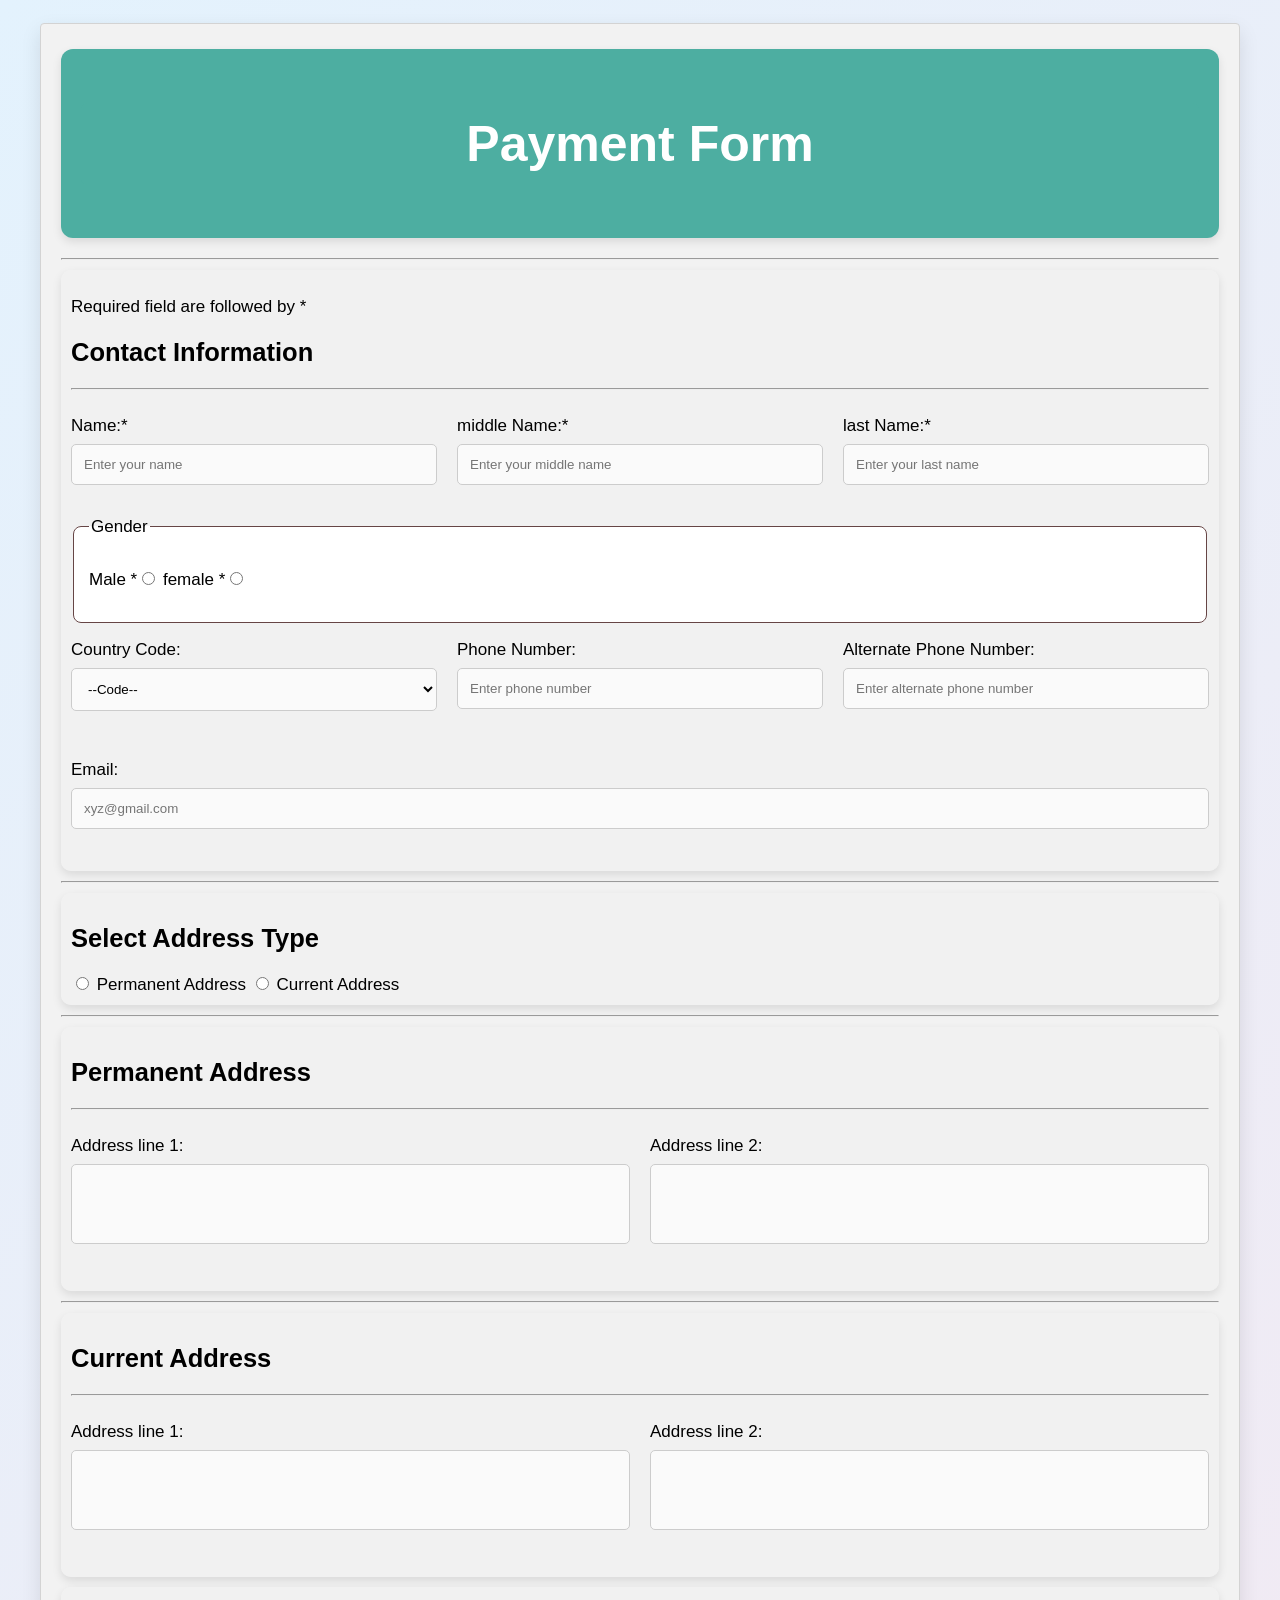
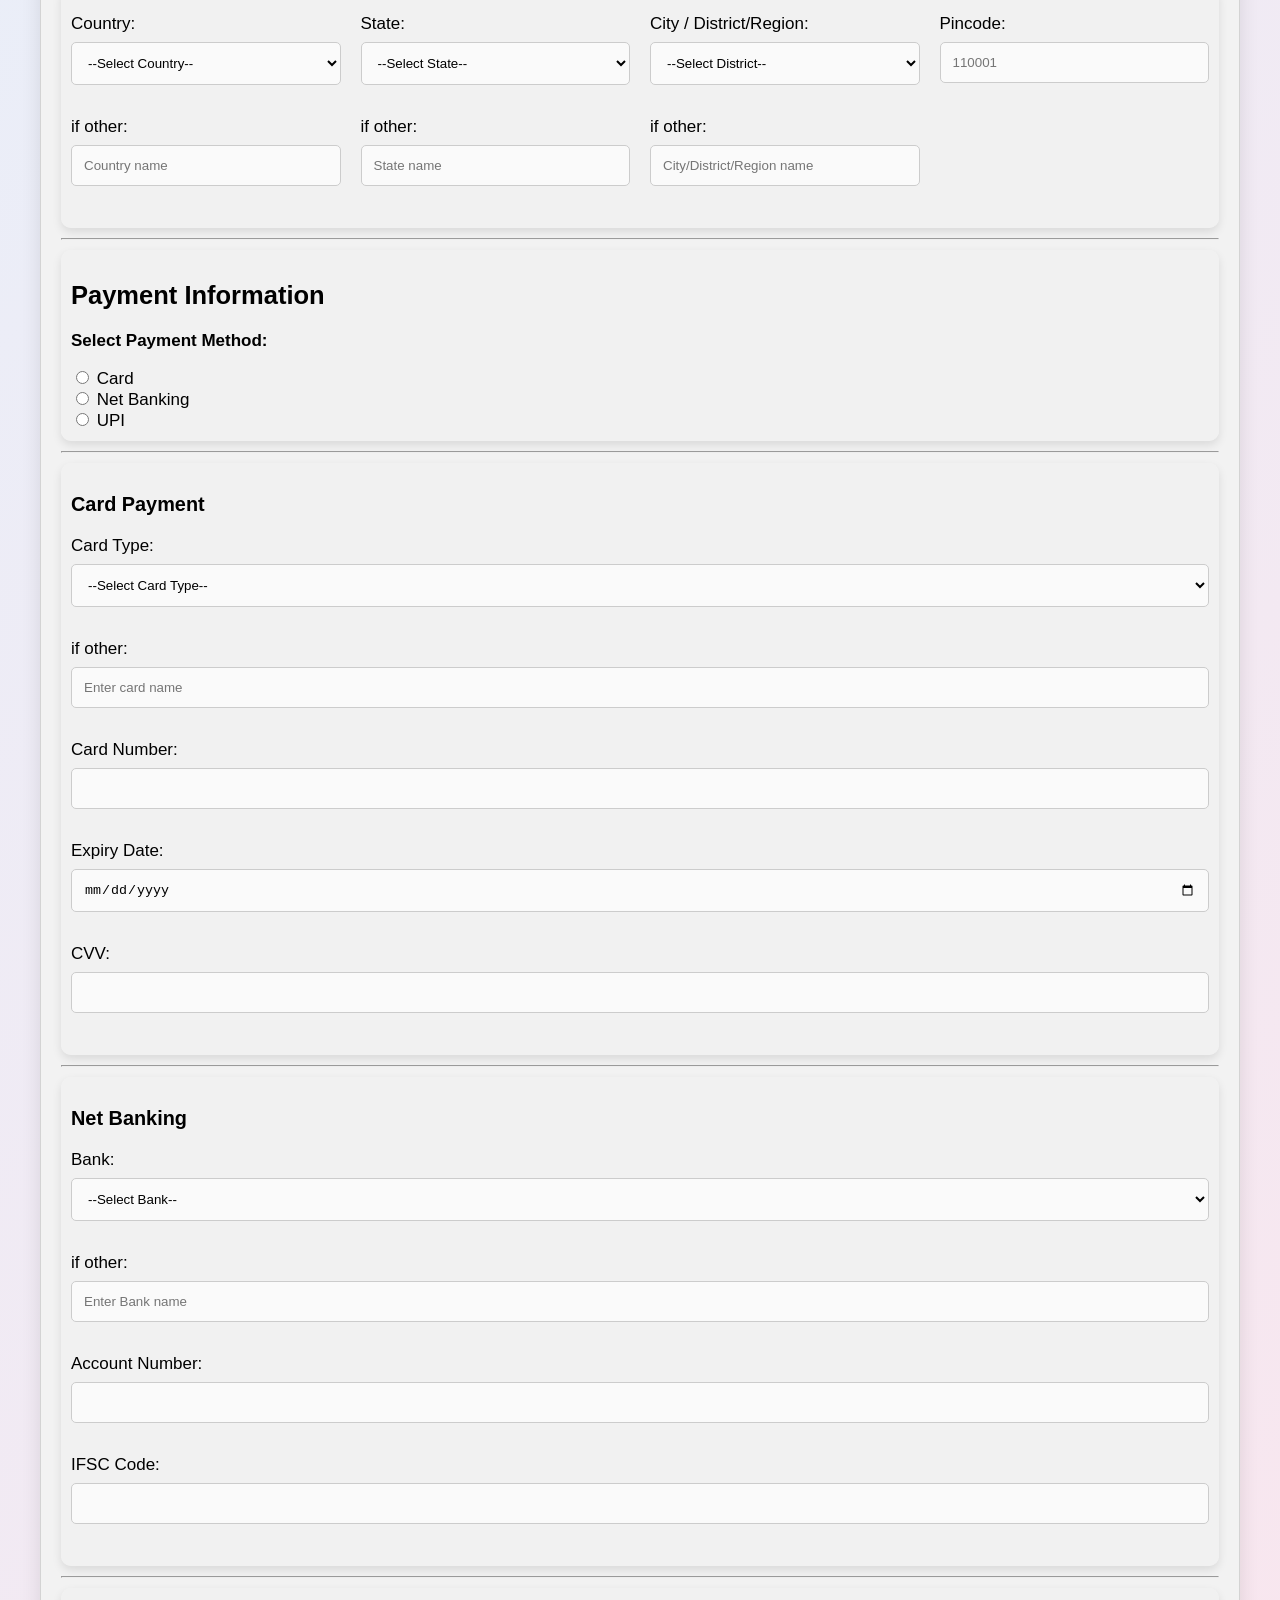
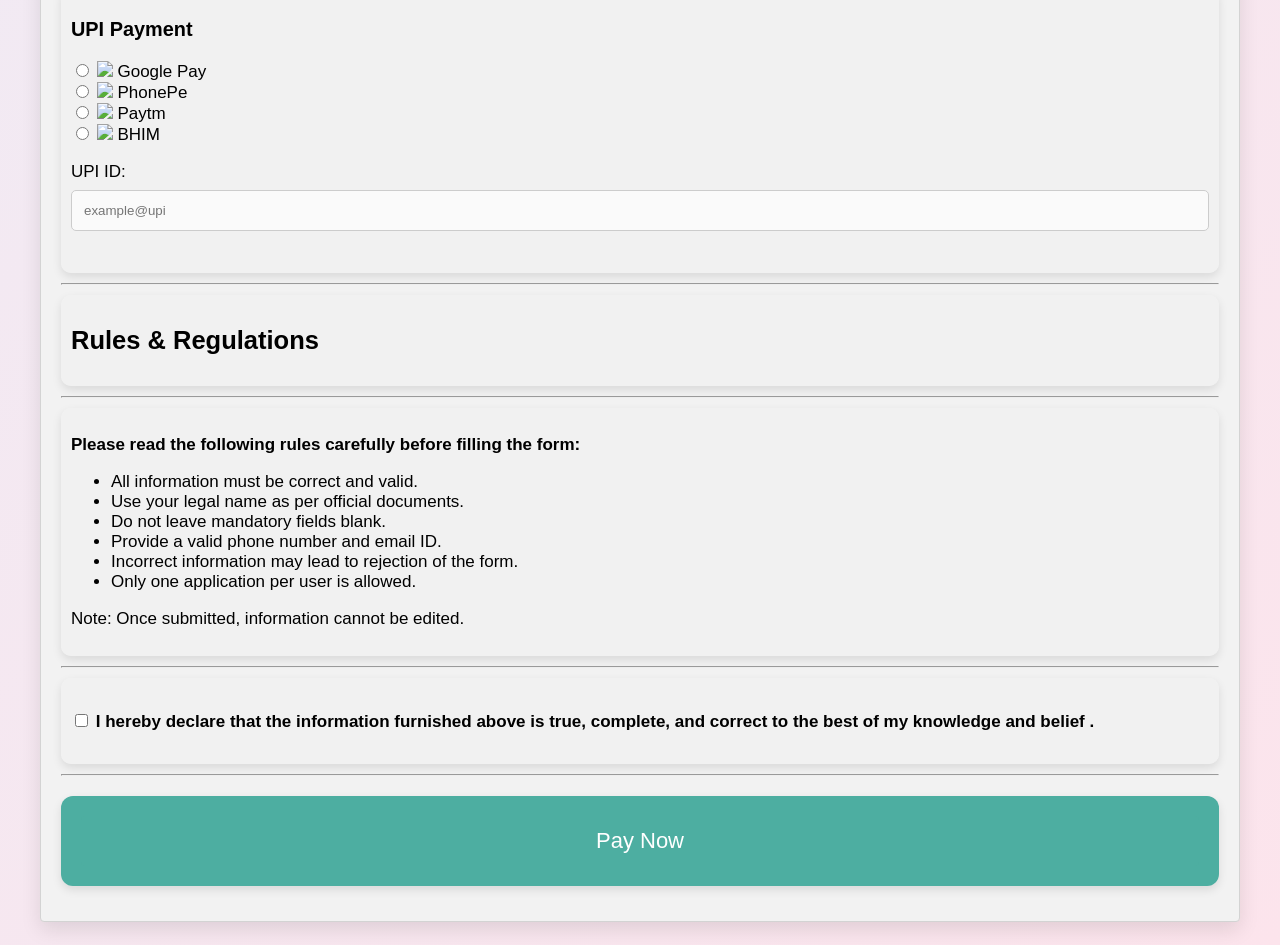
==== index.html @ 410d2110 "Rename payment_form.html to index.html" ====
<!DOCTYPE html>
<html lang="en">
<head>
    <meta charset="UTF-8">
    <meta name="viewport" content="width=device-width, initial-scale=1.0">
    <title>Payment_form</title>
    <link rel="stylesheet" href="styleform.css">
</head>
<body>
    <div class="container">
    <form action="">
        <div class="section1-box">
        <h1 class="main_heading  ">Payment Form </h1>
        </div>
        <hr>
        <div class="section-box">
        <p> Required field are followed by *</p>
        <h2>Contact Information</h2>
        <hr>
        <div class="row">
            <div class="col">
        <p>Name:*<input type="text" name="name" placeholder="Enter your name" required> </p>
            </div>
             <div class="col">
        <p>middle Name:*<input type="text" name="middle name" placeholder="Enter your middle name"> </p>
            </div>
            <div class="col">
        <p>last Name:*<input type="text" name="last name" placeholder="Enter your last name" required> </p>
            </div>
        </div>
        <fieldset>
            <legend>Gender</legend>
            <p>
            Male *<input type="radio" name="gender" id="male" required>
            female *<input type="radio" name="gender" id="female" required>
        </p>
    </fieldset>
        <div class="row">

    <!-- Phone Number -->
    <div class="col">
        <p>
            Country Code:
            <select name="country_code" id="country_code" required>
                <option value="">--Code--</option>
                <option value="+91">+91 (India)</option>
                <option value="+1">+1 (USA)</option>
                <option value="+44">+44 (UK)</option>
            </select>
        </p>
        </div>
    <div class="col">
        <p>
            Phone Number:
            <input type="text" name="phone_number" id="phone_number"
                   placeholder="Enter phone number" required>
        </p>
        </div>
    <div class="col">
        <p>
            Alternate Phone Number:
            <input type="text" name="alt_phone_number" id="alt_phone_number"
                   placeholder="Enter alternate phone number">
        </p>
        </div>
    </div>
        <p>Email: <input type="email" name="email" id="email" placeholder="xyz@gmail.com"> </p>
         </div>
        <hr>

      <div class="section-box">
        <h2>Select Address Type</h2>
<input type="radio" id="permanent" name="address_type" value="Permanent">
<label for="permanent">Permanent Address</label>
<input type="radio" id="alternate" name="address_type" value="Alternate">
<label for="alternate">Current Address</label>
 </div>
        <hr>
        <div class="section-box">
        <h2>Permanent Address</h2>
        <hr>
        <div class="row" >
            <div class="col">
        <p>Address line 1: <textarea name="address1" id="address1" cols="100" rows="8" style="resize:none;"></textarea></p>
            </div>
            <div class="col">
        <p>Address line 2: <textarea name="address2" id="address2" cols="100" rows="8" style="resize:none;"></textarea></p>
            </div>
        </div>
        </div>
        <hr>
         <div class="section-box">
        <h2>Current Address</h2>
        <hr>
        <div class="row">
            <div class="col">
        <p>Address line 1: <textarea name="correspondence1" id="correspondence1" cols="100" rows="8" style="resize:none;">
        </textarea></p>
            </div>
            <div class="col">
        <p>Address line 2: <textarea name="correspondence2" id="correspondence1" cols="100" rows="8" style="resize:none;">
        </textarea></p>
            </div>
        </div>
        </div>
     <div class="section-box">
        <div class="row">
    <div class="col">
        <p>
            Country:
            <select name="country" id="country" required>
                <option value="">--Select Country--</option>
                <option value="India">India</option>
                <option value="USA">USA</option>
                <option value="UK">UK</option>
                <option value="Canada">Canada</option>
                <option value="Dubai">Dubai</option>
                <option value="Switerland">Switzerland</option>
                <option value="South Africa">South Africa</option>
                <option value="France">France</option>
                <option value="Germany">Germany</option>
                <option value="Russia">Russia</option>
                <option value="Other">Australia</option>
            </select>
        </p>
        <p id="other_country_box" >
    if other:
    <input type="text" name="other_country_app" placeholder="Country name">
</p>
    </div>

    <div class="col">
        <p>
            State:
            <select name="state" id="state" required>
                <option value="">--Select State--</option>
                <option value="Delhi">Delhi (NCT)</option>
                <option value="Maharashtra">Maharashtra</option>
                <option value="UP">Uttar Pradesh</option>
                <option value="Bihar">Bihar</option>
                <option value="Punjab">Punjab</option>
                <option value="Gujrat">Gujrat</option>
                <option value="Rajasthan">Rajasthan</option>
                <option value="Tamil Nadu">Tamil Nadu</option>
                <option value="Goa">Goa</option>
                <option value="Mizoram">Mizoram</option>
                <option value="Other">Other</option>
            </select>
        </p>
        <p id="other_state_box" >
    if other:
    <input type="text" name="other_state_app" placeholder="State name">
</p>
    </div>

    <div class="col">
        <p>
            City / District/Region:
            <select name="city" id="city" required>
                <option value="">--Select District--</option>
                <option value="Central Delhi">Central Delhi</option>
                <option value="East Delhi">East Delhi</option>
                <option value="New Delhi">New Delhi</option>
                <option value="North Delhi">North Delhi</option>
                <option value="North East Delhi">North East Delhi</option>
                <option value="North West Delhi">North West Delhi</option>
                <option value="Shahdara">Shahdara</option>
                <option value="South Delhi">South Delhi</option>
                <option value="South East Delhi">South East Delhi</option>
                <option value="South West Delhi">South West Delhi</option>
                <option value="West Delhi">West Delhi</option>
            </select>
        </p>
        <p id="other_city_box" >
    if other:
    <input type="text" name="other_city_app" placeholder="City/District/Region name">
</p>
    </div>

    <div class="col">
        <p>
            Pincode:
            <input type="text" name="pincode" id="pincode" placeholder="110001" required>
        </p>
    </div>

</div>
 </div>
            <hr>
            <div class="section-box">
              <h2>Payment Information</h2>
<p><b>Select Payment Method:</b></p>
            <input type="radio" id="card" name="payment" value="Card">
                <label for="card">Card</label><br>
            <input type="radio" id="netbanking" name="payment" value="Net Banking">
                <label for="netbanking">Net Banking</label><br>
            <input type="radio" id="upi" name="payment" value="UPI">
                <label for="upi">UPI</label>
                 </div>
<hr>
<div class="section-box">
<h3>Card Payment</h3>
<p>
    Card Type:
    <select name="card_type">
        <option value="">--Select Card Type--</option>
        <option value="visa">Visa</option>
        <option value="rupay">RuPay</option>
        <option value="mastercard">MasterCard</option>
        <option value="Other">other</option>
    </select>
</p>
<p id="other_card_box" >
    if other:
    <input type="text" name="other_card_app" placeholder="Enter card name">
</p>
<p>
    Card Number:
    <input type="text" name="card_number">
</p>
<p>
    Expiry Date:
    <input type="date" name="exp_date">
</p>
<p>
    CVV:
    <input type="password" name="cvv">
</p>
</div>
<hr>
<div class="section-box">
<h3>Net Banking</h3>
<p>
    Bank:
    <select name="bank">
        <option value="">--Select Bank--</option>
        <option value="sbi">SBI</option>
        <option value="hdfc">HDFC</option>
        <option value="icici">ICICI</option>
        <option value="axis">Axis Bank</option>
        <option value="Punjab Bank">Punjab Bank</option>
        <option value="Bank of Broda">Bank Of Baroda</option>
        <option value="Central Bank">central Bank</option>
        <option value="Union Bank">union Bank</option>
        <option value="other">Other</option>
    </select>
</p>
<p id="other_Bank_box" >
    if other:
    <input type="text" name="other_Bank_app" placeholder="Enter Bank name">
</p>
<p>
    Account Number:
    <input type="text" name="account_number">
</p>
<p>
    IFSC Code:
    <input type="text" name="ifsc">
</p>
</div>
<hr>
<div class="section-box">
<h3>UPI Payment</h3>
<p>
    <label>
    <input type="radio" name="upi_app" value="gpay">
    <img src="projectdocs\gpay.png" width="20"> Google Pay
</label><br>

<label>
    <input type="radio" name="upi_app" value="phonepe">
    <img src="projectdocs\phonepe.png" width="20"> PhonePe
</label><br>

<label>
    <input type="radio" name="upi_app" value="paytm">
    <img src="projectdocs\paytm_logo" width="20"> Paytm
</label><br>

<label>
    <input type="radio" name="upi_app" value="bhim">
    <img src="projectdocs\bhim-upi-icon.webp" width="20"> BHIM
</label>
</p>
<p>
    UPI ID:
    <input type="text" name="upi_id" placeholder="example@upi">
</p>    
</div>
    <hr>
    <div class="section-box">
    <h2>Rules & Regulations</h2>
    </div>
    <hr>

<div class="section-box">
<div>
    <p><b>Please read the following rules carefully before filling the form:</b></p>
    <ul>
        <li>All information must be correct and valid.</li>
        <li>Use your legal name as per official documents.</li>
        <li>Do not leave mandatory fields blank.</li>
        <li>Provide a valid phone number and email ID.</li>
        <li>Incorrect information may lead to rejection of the form.</li>
        <li>Only one application per user is allowed.</li>
    </ul>

    <p>
        Note: Once submitted, information cannot be edited.
    </p>

</div>
</div>
 <hr>
<div class="section-box">
    <h4>
    <input type="checkbox" id="agree" name="agree" required>
    <label for="agree">
        I hereby declare that the information furnished above is true, complete, and correct to the best of my knowledge and belief .
    </label>
    </h4>
</div>
  <hr>
    <div class="section1-box">
        <input type="submit" value="Pay Now">
    </div>
    </form>
    </div>
</body>
</html>
---- styleform.css ----
*{
    box-sizing: border-box;
}
body{
    font-family: Arial, Helvetica, sans-serif;
    margin:15px 30px;
    font-size:17px;
    background: linear-gradient(135deg, #e3f2fd, #fce4ec);
    padding:8px;
}

.container{
    background-color:#f2f2f2;
    padding:5px 20px 15px 20px;
    margin: auto;
    max-width:1200px;
    border:1px solid lightgray;
    border-radius:4px;
    box-shadow: 0 8px 20px rgba(0,0,0,0.1);
}

.section-box {
    background-color: #f2f2f2ef;
    padding: 10px;
    margin: 10px 0;
    border-radius: 10px;
    box-shadow: 0 4px 10px rgba(0,0,0,0.1);
}

.section1-box {
    background-color: #4daea1;
    padding: 20px;
    margin: 20px 0;
    border-radius: 12px;
    box-shadow: 0 4px 10px rgba(0,0,0,0.1);
}

.row{
    display:flex;
    gap:20px;
    flex-wrap: wrap;
}
.col{
    flex:1;
    min-width: 250px;
}

input[type="text"],
input[type="email"],
input[type="number"],
input[type="password"],
input[type="date"],
select,
textarea{
    width:100%;
    padding:12px;
    border:1px solid #ccc;
    border-radius:5px;
    margin-top: 8px;
    margin-bottom: 15px;
    transition: 0.3s ease;
    outline: none;
    background-color: #fafafa;
}

input:focus,
select:focus,
textarea:focus {
    border-color: #4daea1;
    box-shadow: 0 0 6px rgba(77, 174, 161, 0.4);
    background-color: #fff;
}

fieldset{
    background-color:#fff;
    border:1px solid#664545;
    border-radius: 8px;
    padding: 15px;
}

.main_heading{
    text-align: center;
    font-size:50px;
    background-color: #4daea1;
    color: white;
    padding: 12px;
    border-radius: 6px;
}

input[type="submit"]{
    background-color: #4daea1;
    color:  white;
    padding: 12px 20px;
    border: none;
    border-radius: 4px;
    cursor: pointer;
    width: 100%;
    font-size: 22px;
    transition: 0.3s ease;
}

input[type="submit"]:hover{
    background-color:#4daea1;
    transform: scale(1.02);
    box-shadow: 0 5px 12px rgba(237, 233, 233, 0.2);
}

textarea{
    width:100%;
    height:80px;
    resize: none;
}
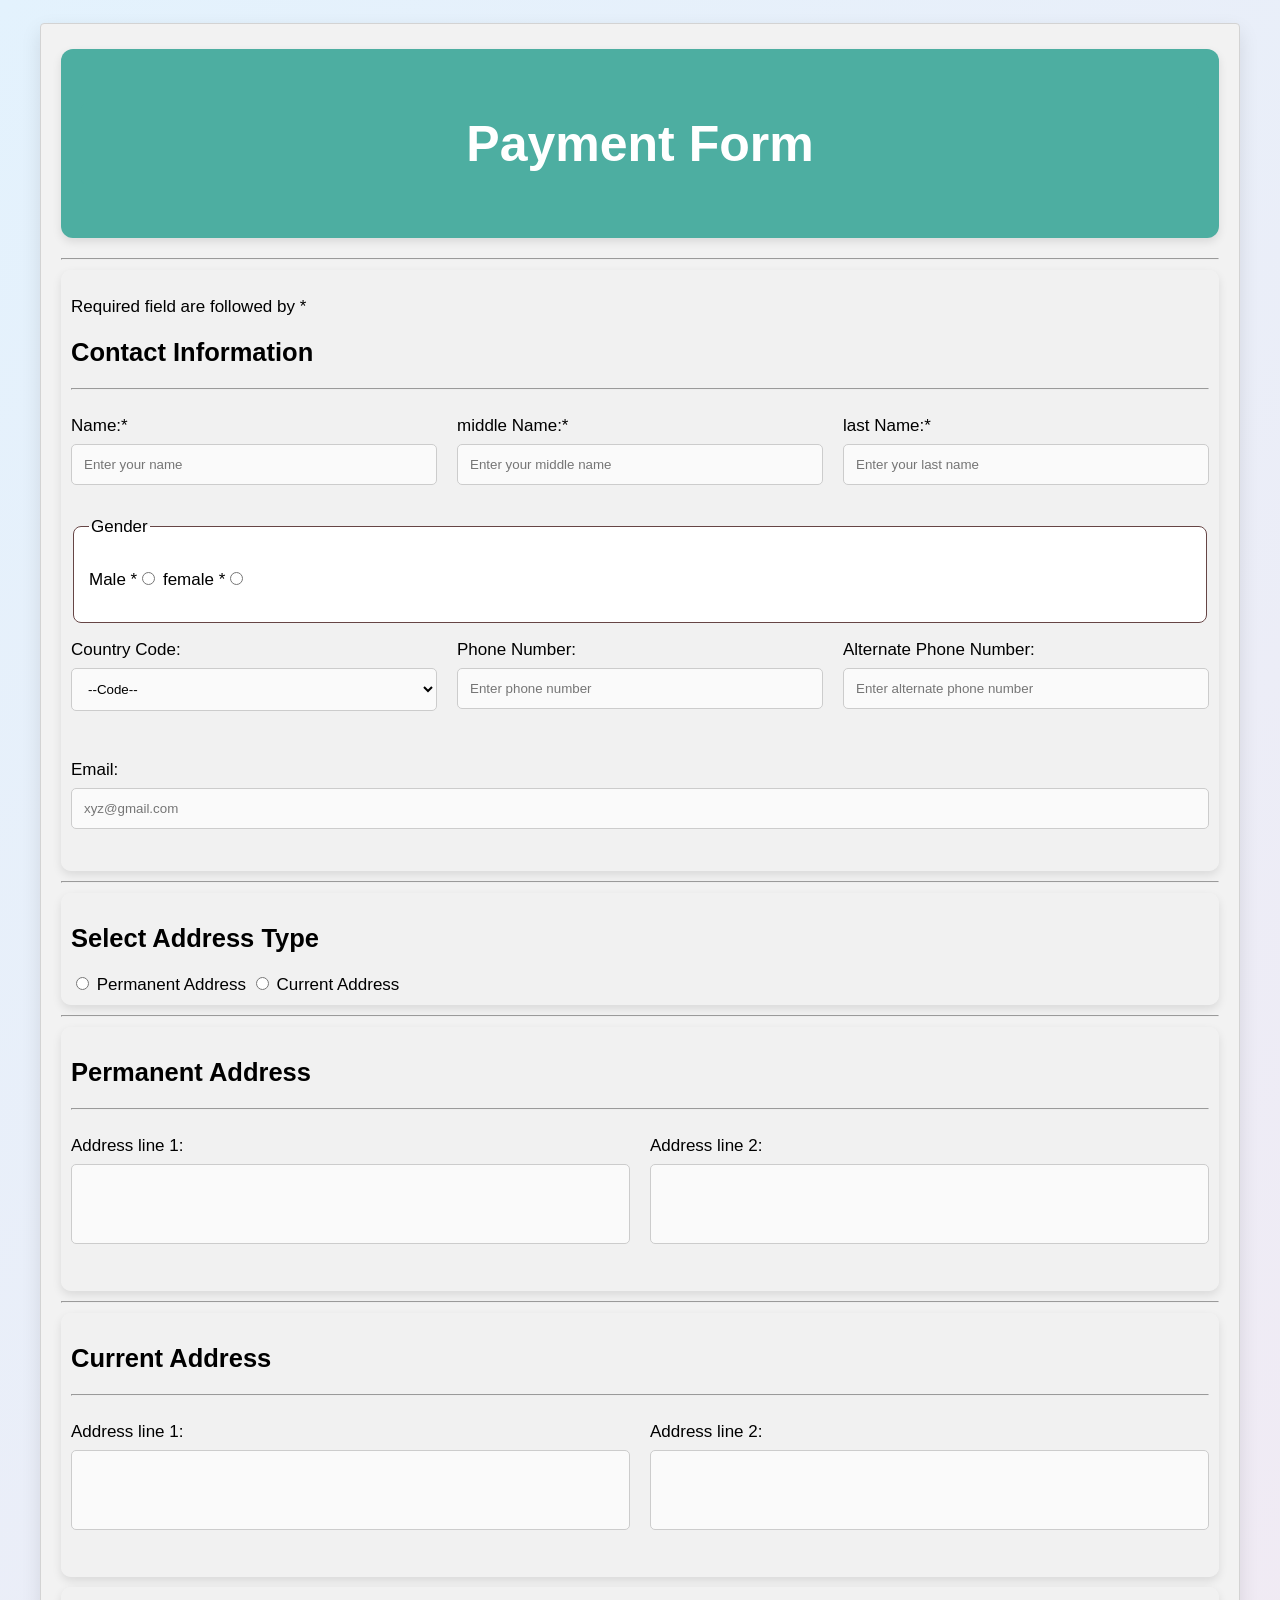
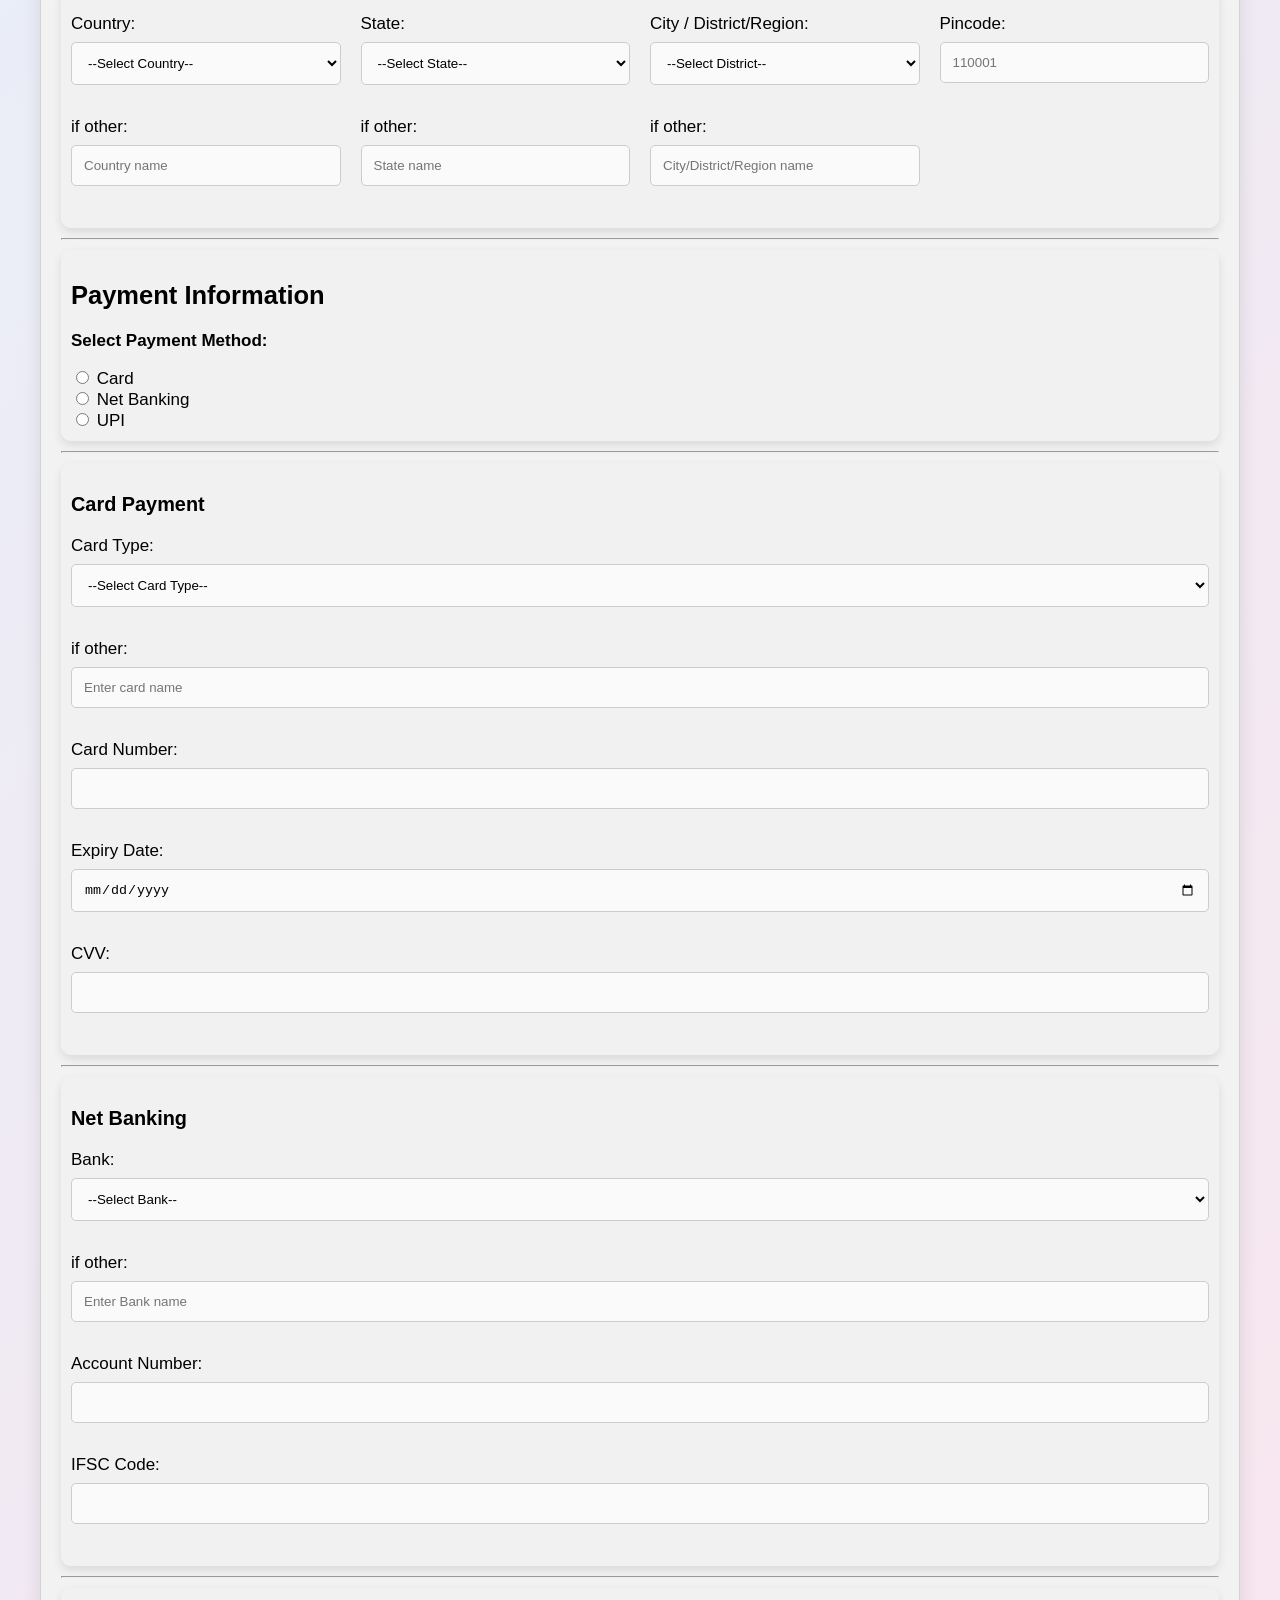
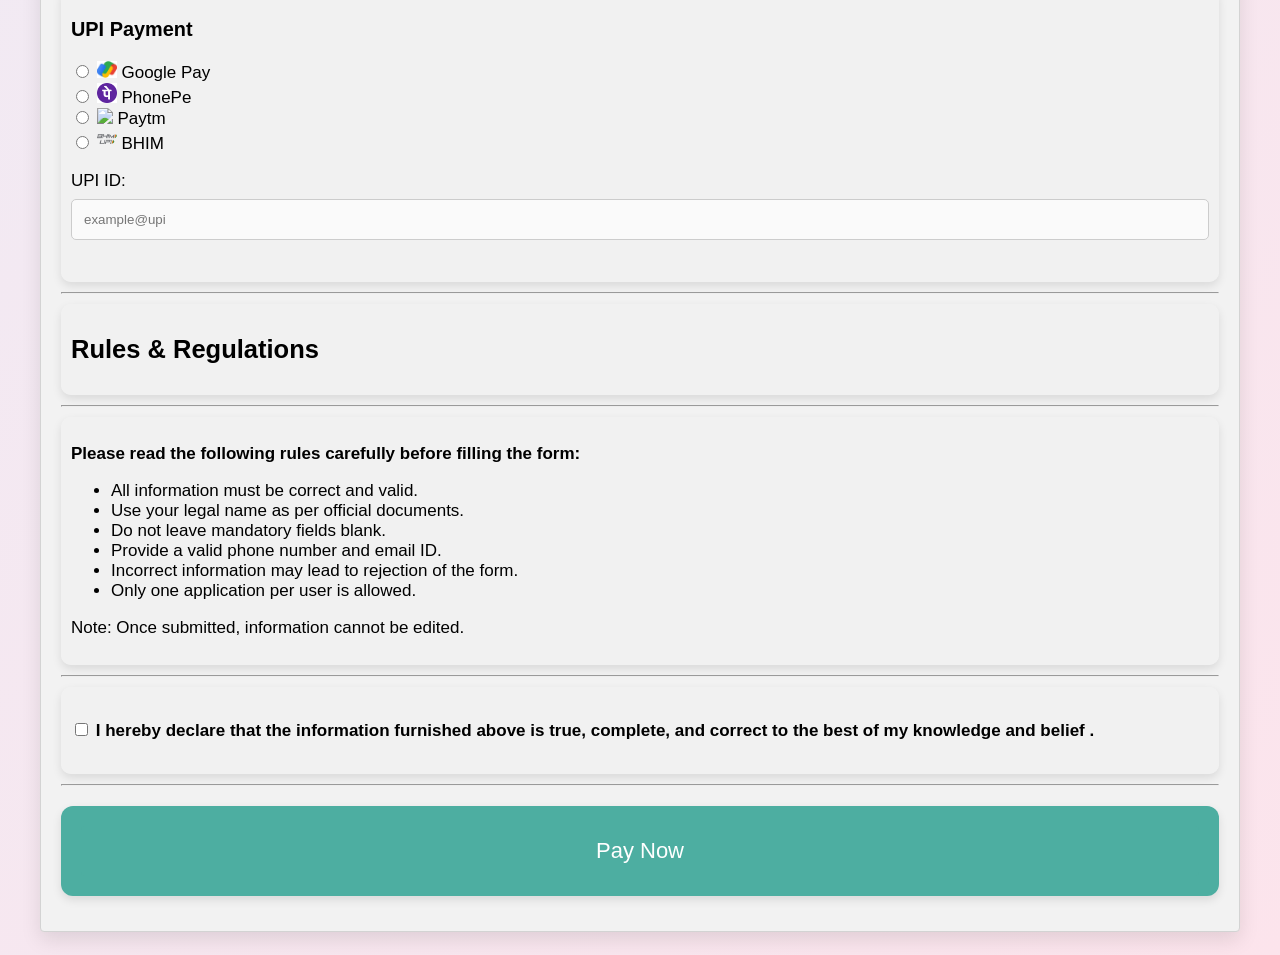
==== commit 66f39e1a: "Update index.html" ====
--- a/index.html
+++ b/index.html
@@ -264,22 +264,22 @@
 <p>
     <label>
     <input type="radio" name="upi_app" value="gpay">
-    <img src="projectdocs\gpay.png" width="20"> Google Pay
+    <img src="gpay.png" width="20"> Google Pay
 </label><br>
 
 <label>
     <input type="radio" name="upi_app" value="phonepe">
-    <img src="projectdocs\phonepe.png" width="20"> PhonePe
+    <img src="phonepe.png" width="20"> PhonePe
 </label><br>
 
 <label>
     <input type="radio" name="upi_app" value="paytm">
-    <img src="projectdocs\paytm_logo" width="20"> Paytm
+    <img src="paytm_logo.png" width="20"> Paytm
 </label><br>
 
 <label>
     <input type="radio" name="upi_app" value="bhim">
-    <img src="projectdocs\bhim-upi-icon.webp" width="20"> BHIM
+    <img src="bhim-upi-icon.webp" width="20"> BHIM
 </label>
 </p>
 <p>
